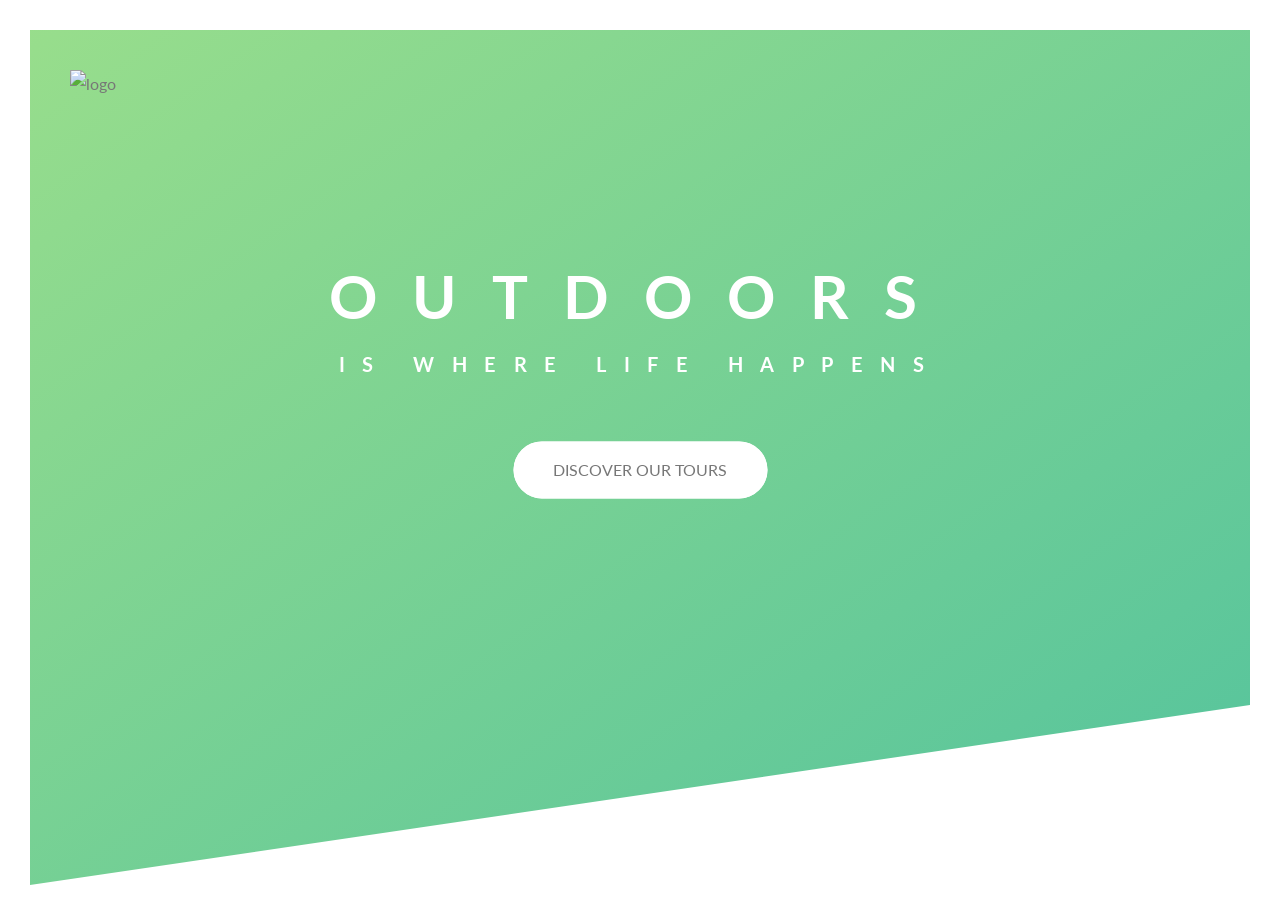
==== Natours/starter/index.html @ 80b49d31 "animations" ====
<!DOCTYPE html>
<html lang="en">

<head>
    <meta charset="UTF-8">
    <meta name="viewport" content="width=device-width, initial-scale=1.0">

    <link href="https://fonts.googleapis.com/css?family=Lato:100,300,400,700,900" rel="stylesheet">

    <link rel="stylesheet" href="css/icon-font.css">
    <link rel="stylesheet" href="css/style.css">
    <link rel="shortcut icon" type="image/png" href="img/favicon.png">

    <title>Natours | Exciting tours for adventurous people</title>
</head>

<body>
    <header class="header">
        <div class="logo-box">
            <img src="img/logo-white.png" alt="logo" class="logo" />
        </div>
        <div class="text-box">
            <h1 class="heading-primary">
                <span class="heading-primary-main">outdoors</span>
                <span class="heading-primary-sub">is where life happens</span>
            </h1>

            <a href="#" class="btn btn-white btn-animated">Discover our tours</a>
        </div>
    </header>
</body>

</html>
---- Natours/starter/css/style.css ----
/*
COLORS:

Light green: #7ed56f
Medium green: #55c57a
Dark green: #28b485

*/

* {
    margin: 0;
    padding: 0;
    box-sizing: border-box;
}

body {
    font-family: 'Lato', sans-serif;
    font-weight: 400;
    font-size: 16px;
    line-height: 1.7;
    color: #777;
    padding: 30px;
}

.header {
    height: 95vh;
    background-image: linear-gradient(to right bottom, rgba(126, 213, 111, 0.8), rgba(40, 180, 133, 0.80)), url('../img/hero.jpg');
    background-size: cover;
    background-position: top;
    clip-path: polygon(0 0, 100% 0, 100% 75vh, 0 100%);
    position: relative;
}

.logo-box {
    position: absolute;
    top: 40px;
    left: 40px;
}

.logo {
    height: 35px;
}

.logo:hover {
    animation: moveInLeft 2s ease-in;
}

.text-box {
    position: absolute;
    top: 40%;
    left: 50%;
    transform: translate(-50%, -50%);
    text-align: center;
}

.heading-primary {
    color: #fff;
    text-transform: uppercase;
    backface-visibility: hidden;
    margin-bottom: 60px;
}

.heading-primary-main {
    display: block;
    font-size: 60px;
    letter-spacing: 35px;
    font-weight: 400px;
    animation: moveInRight 1s ease-out;

}

.heading-primary-sub {
    display: block;
    font-size: 20px;
    letter-spacing: 17.5px;
    font-weight: 700px;
    animation: moveInLeft 1s ease-out;
}

@keyframes moveInLeft {

    0% {
        opacity: 0;
        transform: translateX(-100px);
    }

    80% {
        transform: translate(10px);
    }

    100% {
        opacity: 1;
        transform: translate(0);
    }
}

@keyframes moveInRight {

    0% {
        opacity: 0;
        transform: translateX(100px);
    }

    80% {
        transform: translate(-10px);
    }

    100% {
        opacity: 1;
        transform: translate(0);
    }
}


.btn:link,
.btn:visited {
    text-transform: uppercase;
    text-decoration: none;
    padding: 15px 40px;
    display: inline-block;
    transition: all .2s;
    position: relative;
    border-radius: 100px;
}

.btn:hover {
    transform: translateY(-3px);
    box-shadow: 0 10px 20px, rgba(0, 0, 0, .2);
}

.btn:active {
    transform: translateY(-1px);
    box-shadow: 0 5px 10px, rgba(0, 0, 0, .2);
}

.btn-white {
    background-color: white;
    color: #777;
}

.btn::after {
    content: "";
    display: inline-block;
    height: 100%;
    width: 100%;
    border-radius: 100px;
    position: absolute;
    top: 0;
    left: 0;
    z-index: -1;
    transition: all .4s;

}

.btn-white::after {
    background-color: white;
}

.btn:hover::after {
    transform: scaleX(1.4) scaleY(1.6);
    opacity: 0;
}

.btn-animated {
    animation: moveInBottom .5s ease-out .75s;
    animation-fill-mode: backwards;
}

@keyframes moveInBottom {

    0% {
        opacity: 0;
        transform: translateY(30px);
    }

    100% {
        opacity: 1;
        transform: translateY(0);
    }
}
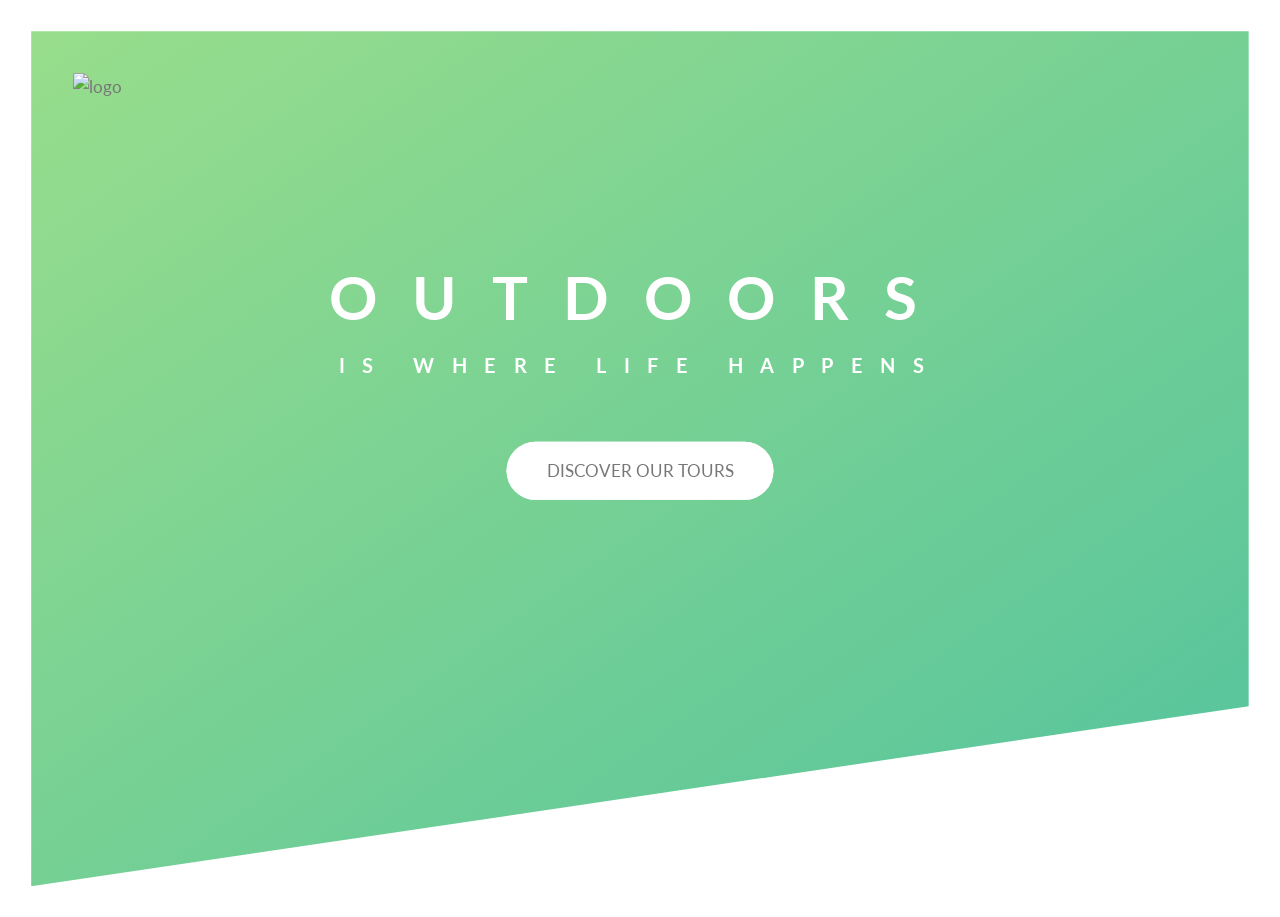
==== commit 95e8c750: "add rem" ====
--- a/Natours/starter/index.html
+++ b/Natours/starter/index.html
@@ -16,16 +16,16 @@
 
 <body>
     <header class="header">
-        <div class="logo-box">
-            <img src="img/logo-white.png" alt="logo" class="logo" />
+        <div class="header__logo-box">
+            <img src="img/logo-white.png" alt="logo" class="header__logo" />
         </div>
-        <div class="text-box">
-            <h1 class="heading-primary">
-                <span class="heading-primary-main">outdoors</span>
-                <span class="heading-primary-sub">is where life happens</span>
+        <div class="header__text-box">
+            <h1 class="heading--primary">
+                <span class="heading-primary--main">outdoors</span>
+                <span class="heading-primary--sub">is where life happens</span>
             </h1>
 
-            <a href="#" class="btn btn-white btn-animated">Discover our tours</a>
+            <a href="#" class="btn btn btn--white btn--animated">Discover our tours</a>
         </div>
     </header>
 </body>
--- a/Natours/starter/css/style.css
+++ b/Natours/starter/css/style.css
@@ -7,19 +7,26 @@
 
 */
 
-* {
+*,
+*::after,
+*::before {
     margin: 0;
     padding: 0;
-    box-sizing: border-box;
+    box-sizing: inherit;
+}
+
+html {
+    font-size: 65%;
 }
 
 body {
     font-family: 'Lato', sans-serif;
     font-weight: 400;
-    font-size: 16px;
+    font-size: 1.6rem;
     line-height: 1.7;
     color: #777;
-    padding: 30px;
+    padding: 3rem;
+    box-sizing: border-box;
 }
 
 .header {
@@ -31,21 +38,21 @@
     position: relative;
 }
 
-.logo-box {
+.header__logo-box {
     position: absolute;
-    top: 40px;
-    left: 40px;
+    top: 4rem;
+    left: 4rem;
 }
 
-.logo {
-    height: 35px;
+.header__logo {
+    height: 3.5rem;
 }
 
-.logo:hover {
+.header__logo:hover {
     animation: moveInLeft 2s ease-in;
 }
 
-.text-box {
+.header__text-box {
     position: absolute;
     top: 40%;
     left: 50%;
@@ -53,14 +60,14 @@
     text-align: center;
 }
 
-.heading-primary {
+.heading--primary {
     color: #fff;
     text-transform: uppercase;
     backface-visibility: hidden;
     margin-bottom: 60px;
 }
 
-.heading-primary-main {
+.heading-primary--main {
     display: block;
     font-size: 60px;
     letter-spacing: 35px;
@@ -69,7 +76,7 @@
 
 }
 
-.heading-primary-sub {
+.heading-primary--sub {
     display: block;
     font-size: 20px;
     letter-spacing: 17.5px;
@@ -133,7 +140,7 @@
     box-shadow: 0 5px 10px, rgba(0, 0, 0, .2);
 }
 
-.btn-white {
+.btn--white {
     background-color: white;
     color: #777;
 }
@@ -152,7 +159,7 @@
 
 }
 
-.btn-white::after {
+.btn--white::after {
     background-color: white;
 }
 
@@ -161,7 +168,7 @@
     opacity: 0;
 }
 
-.btn-animated {
+.btn--animated {
     animation: moveInBottom .5s ease-out .75s;
     animation-fill-mode: backwards;
 }
